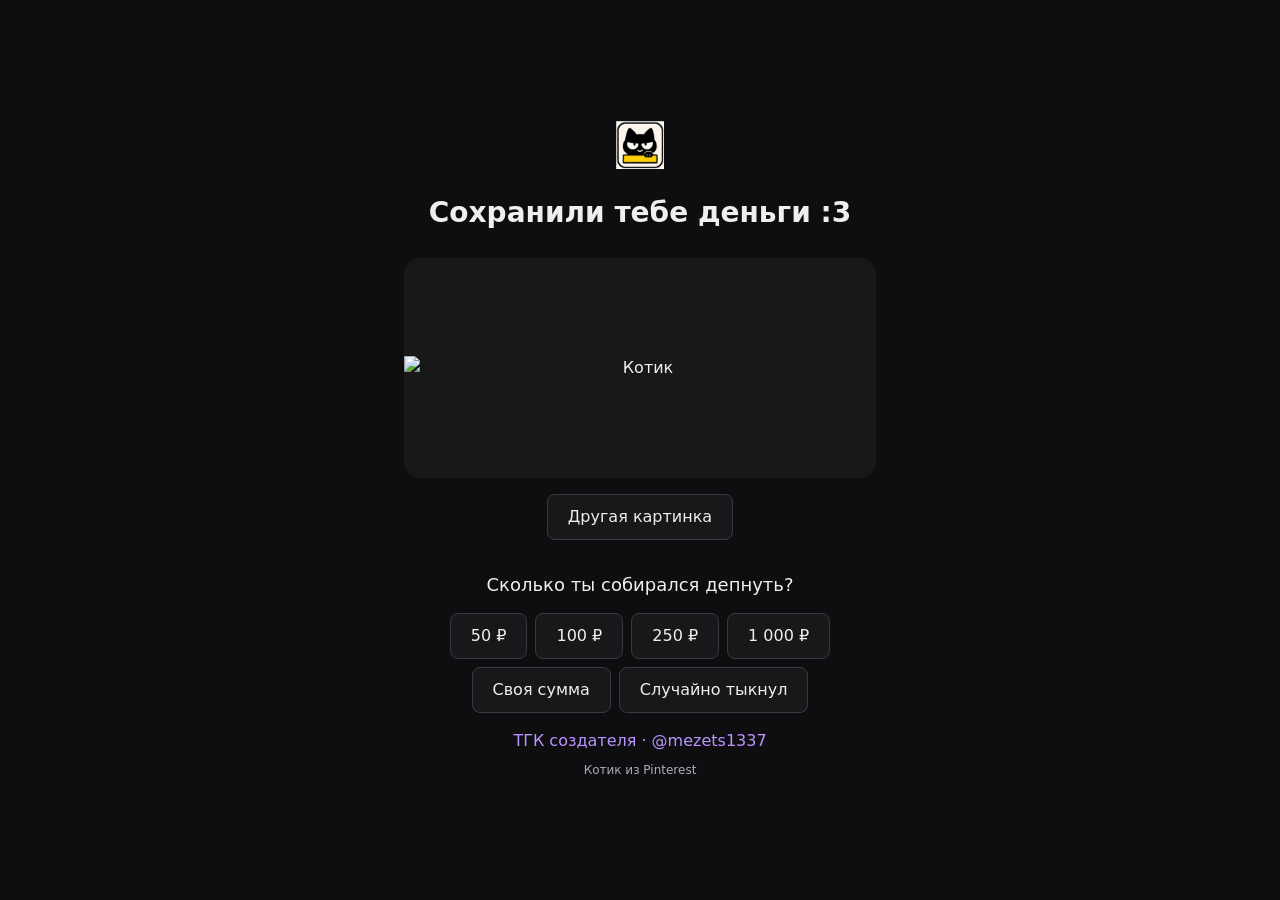
==== extension/blocked.html @ 57b0363d "Add files via upload" ====
<!doctype html><html lang="ru"><head><meta charset="utf-8"><meta name="viewport" content="width=device-width,initial-scale=1"><title>СтопДЕП</title><link rel="stylesheet" href="blocked.css"></head><body><main><img class="brand" src="icons/icon128.png" alt=""><h1>Сохранили тебе деньги :3</h1><div class="photo"><img id="cat" alt="Котик"><span id="fallback" hidden>Котик задерживается :3</span></div><button id="another">Другая картинка</button><section id="depositQuestion"><h2>Сколько ты собирался депнуть?</h2><div class="amounts"><button data-amount="50">50 ₽</button><button data-amount="100">100 ₽</button><button data-amount="250">250 ₽</button><button data-amount="1000">1 000 ₽</button><button id="customAmountButton">Своя сумма</button><button data-amount="0">Случайно тыкнул</button></div><form id="customAmountForm" hidden><label>Сумма в рублях<input id="customAmount" type="text" inputmode="decimal" required maxlength="12"></label><button type="submit">Сохранить</button></form></section><p id="depositAnswer" role="status"></p><footer><a href="https://t.me/mezets1337" target="_blank" rel="noopener noreferrer">ТГК создателя · @mezets1337</a><a id="source" target="_blank" rel="noopener noreferrer">Котик из Pinterest</a></footer></main><script src="blocked.js"></script></body></html>
---- extension/blocked.css ----
:root{color-scheme:dark}*{box-sizing:border-box}body{margin:0;min-height:100vh;display:grid;place-items:center;background:#0e0e10;color:#efeff1;font:16px/1.5 "Segoe UI",system-ui,sans-serif}main{width:min(520px,100%);padding:32px 24px;text-align:center}.brand{width:48px;height:48px}h1{font-size:28px;font-weight:600;margin:16px 0 24px}.photo{min-height:220px;display:grid;place-items:center;background:#18181b;border-radius:16px;overflow:hidden}.photo img{display:block;width:100%;max-height:400px;object-fit:contain}[hidden]{display:none!important}button{margin:16px 0;padding:10px 20px;border:1px solid #3a3a40;border-radius:8px;background:#18181b;color:#efeff1;font:inherit;cursor:pointer}button:hover{border-color:#9146ff}footer{display:grid;gap:8px;margin-top:16px}a{color:#ba94ff;text-decoration:none}a:hover{text-decoration:underline}#source{font-size:12px;color:#adadb8}:focus-visible{outline:2px solid #ba94ff;outline-offset:4px}

h2{font-size:18px;font-weight:500}.amounts{display:flex;flex-wrap:wrap;gap:8px;justify-content:center}.amounts button{margin:0}#customAmountForm{margin-top:16px}#customAmount{padding:8px;font:inherit;max-width:140px;margin-left:8px}
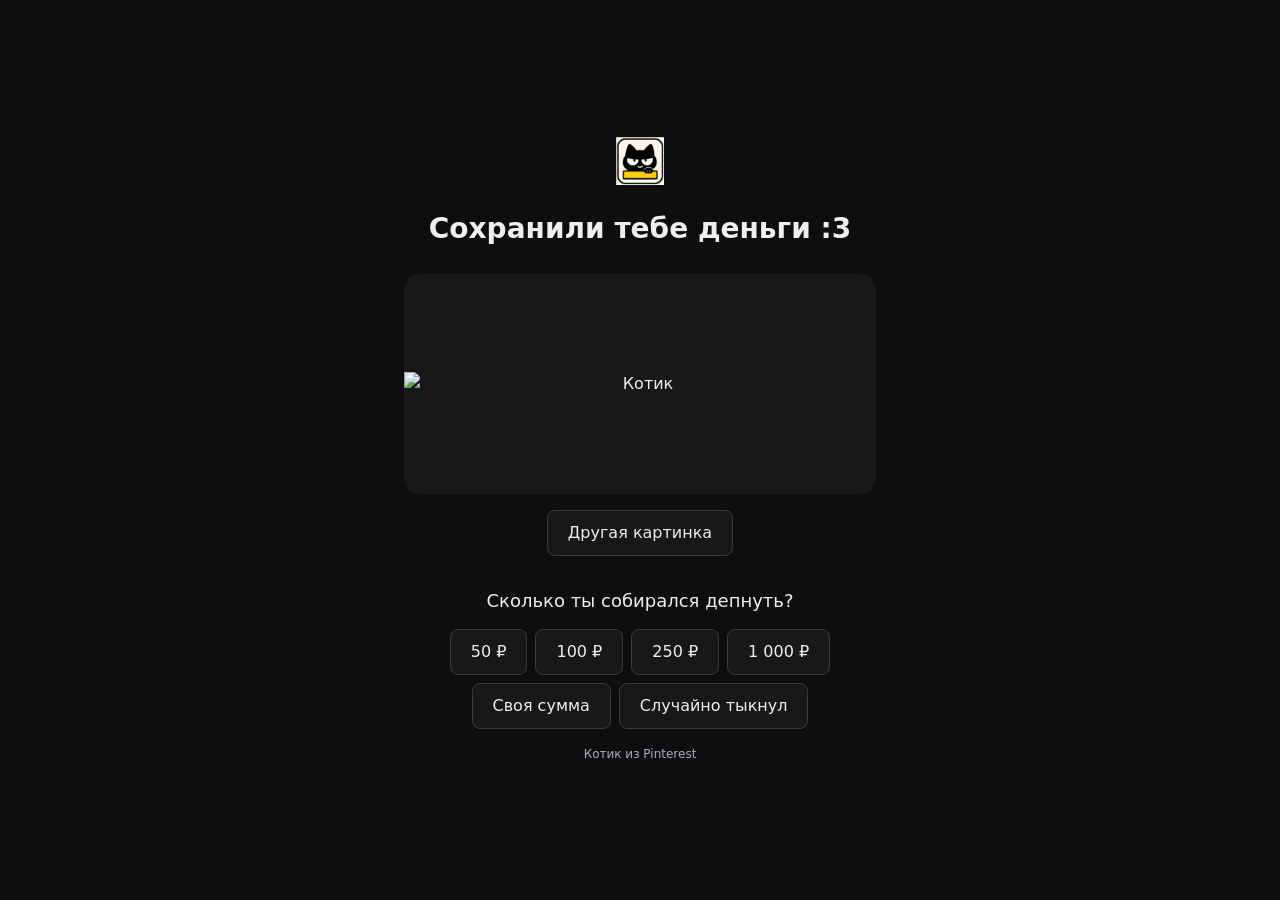
==== commit 37818ae2: "update" ====
--- a/extension/blocked.html
+++ b/extension/blocked.html
@@ -1,2 +1,46 @@
-
-<!doctype html><html lang="ru"><head><meta charset="utf-8"><meta name="viewport" content="width=device-width,initial-scale=1"><title>СтопДЕП</title><link rel="stylesheet" href="blocked.css"></head><body><main><img class="brand" src="icons/icon128.png" alt=""><h1>Сохранили тебе деньги :3</h1><div class="photo"><img id="cat" alt="Котик"><span id="fallback" hidden>Котик задерживается :3</span></div><button id="another">Другая картинка</button><section id="depositQuestion"><h2>Сколько ты собирался депнуть?</h2><div class="amounts"><button data-amount="50">50 ₽</button><button data-amount="100">100 ₽</button><button data-amount="250">250 ₽</button><button data-amount="1000">1 000 ₽</button><button id="customAmountButton">Своя сумма</button><button data-amount="0">Случайно тыкнул</button></div><form id="customAmountForm" hidden><label>Сумма в рублях<input id="customAmount" type="text" inputmode="decimal" required maxlength="12"></label><button type="submit">Сохранить</button></form></section><p id="depositAnswer" role="status"></p><footer><a href="https://t.me/mezets1337" target="_blank" rel="noopener noreferrer">ТГК создателя · @mezets1337</a><a id="source" target="_blank" rel="noopener noreferrer">Котик из Pinterest</a></footer></main><script src="blocked.js"></script></body></html>
+<!DOCTYPE html>
+<html lang="ru">
+  <head>
+    <meta charset="utf-8" />
+    <meta name="viewport" content="width=device-width,initial-scale=1" />
+    <title>СтопДЕП</title>
+    <link rel="stylesheet" href="blocked.css" />
+  </head>
+  <body>
+    <main>
+      <img class="brand" src="icons/icon128.png" alt="" />
+      <h1>Сохранили тебе деньги :3</h1>
+      <div class="photo">
+        <img id="cat" alt="Котик" /><span id="fallback" hidden
+          >Котик задерживается :3</span
+        >
+      </div>
+      <button id="another">Другая картинка</button>
+      <section id="depositQuestion">
+        <h2>Сколько ты собирался депнуть?</h2>
+        <div class="amounts">
+          <button data-amount="50">50 ₽</button><button data-amount="100">100 ₽</button
+          ><button data-amount="250">250 ₽</button
+          ><button data-amount="1000">1 000 ₽</button
+          ><button id="customAmountButton">Своя сумма</button
+          ><button data-amount="0">Случайно тыкнул</button>
+        </div>
+        <form id="customAmountForm" hidden>
+          <label
+            >Сумма в рублях<input
+              id="customAmount"
+              type="text"
+              inputmode="decimal"
+              required
+              maxlength="12" /></label
+          ><button type="submit">Сохранить</button>
+        </form>
+      </section>
+      <p id="depositAnswer" role="status"></p>
+      <footer>
+        <a id="source" target="_blank" rel="noopener noreferrer">Котик из Pinterest</a>
+      </footer>
+    </main>
+    <script src="blocked.js"></script>
+  </body>
+</html>
--- a/extension/blocked.css
+++ b/extension/blocked.css
@@ -1,4 +1,102 @@
+:root {
+  color-scheme: dark;
+}
+* {
+  box-sizing: border-box;
+}
+body {
+  margin: 0;
+  min-height: 100vh;
+  display: grid;
+  place-items: center;
+  background: #0e0e10;
+  color: #efeff1;
+  font: 16px/1.5 'Segoe UI', system-ui, sans-serif;
+}
+main {
+  width: min(520px, 100%);
+  padding: 32px 24px;
+  text-align: center;
+}
+.brand {
+  width: 48px;
+  height: 48px;
+}
+h1 {
+  font-size: 28px;
+  font-weight: 600;
+  margin: 16px 0 24px;
+}
+.photo {
+  min-height: 220px;
+  display: grid;
+  place-items: center;
+  background: #18181b;
+  border-radius: 16px;
+  overflow: hidden;
+}
+.photo img {
+  display: block;
+  width: 100%;
+  max-height: 400px;
+  object-fit: contain;
+}
+[hidden] {
+  display: none !important;
+}
+button {
+  margin: 16px 0;
+  padding: 10px 20px;
+  border: 1px solid #3a3a40;
+  border-radius: 8px;
+  background: #18181b;
+  color: #efeff1;
+  font: inherit;
+  cursor: pointer;
+}
+button:hover {
+  border-color: #9146ff;
+}
+footer {
+  display: grid;
+  gap: 8px;
+  margin-top: 16px;
+}
+a {
+  color: #ba94ff;
+  text-decoration: none;
+}
+a:hover {
+  text-decoration: underline;
+}
+#source {
+  font-size: 12px;
+  color: #adadb8;
+}
+:focus-visible {
+  outline: 2px solid #ba94ff;
+  outline-offset: 4px;
+}
 
-:root{color-scheme:dark}*{box-sizing:border-box}body{margin:0;min-height:100vh;display:grid;place-items:center;background:#0e0e10;color:#efeff1;font:16px/1.5 "Segoe UI",system-ui,sans-serif}main{width:min(520px,100%);padding:32px 24px;text-align:center}.brand{width:48px;height:48px}h1{font-size:28px;font-weight:600;margin:16px 0 24px}.photo{min-height:220px;display:grid;place-items:center;background:#18181b;border-radius:16px;overflow:hidden}.photo img{display:block;width:100%;max-height:400px;object-fit:contain}[hidden]{display:none!important}button{margin:16px 0;padding:10px 20px;border:1px solid #3a3a40;border-radius:8px;background:#18181b;color:#efeff1;font:inherit;cursor:pointer}button:hover{border-color:#9146ff}footer{display:grid;gap:8px;margin-top:16px}a{color:#ba94ff;text-decoration:none}a:hover{text-decoration:underline}#source{font-size:12px;color:#adadb8}:focus-visible{outline:2px solid #ba94ff;outline-offset:4px}
-
-h2{font-size:18px;font-weight:500}.amounts{display:flex;flex-wrap:wrap;gap:8px;justify-content:center}.amounts button{margin:0}#customAmountForm{margin-top:16px}#customAmount{padding:8px;font:inherit;max-width:140px;margin-left:8px}
+h2 {
+  font-size: 18px;
+  font-weight: 500;
+}
+.amounts {
+  display: flex;
+  flex-wrap: wrap;
+  gap: 8px;
+  justify-content: center;
+}
+.amounts button {
+  margin: 0;
+}
+#customAmountForm {
+  margin-top: 16px;
+}
+#customAmount {
+  padding: 8px;
+  font: inherit;
+  max-width: 140px;
+  margin-left: 8px;
+}
